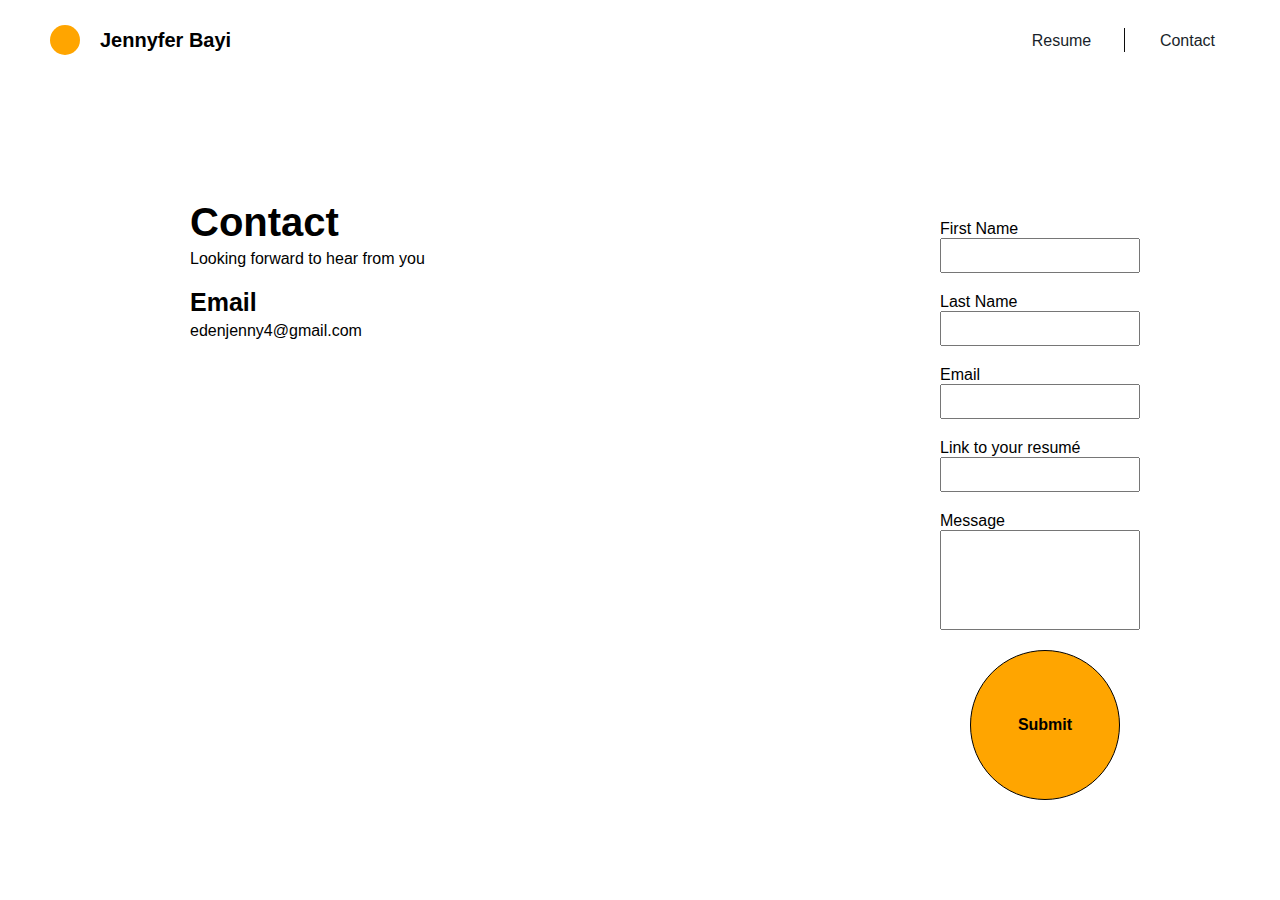
==== src/resume-page/index.html @ 11c58b73 "initial" ====
<!DOCTYPE html>
<html lang="en">
  <head>
    <title>Join Jennyfer</title>

    <meta charset="UTF-8" name="viewport" content="width=device-width" />
    <link rel="stylesheet" href="style.css" />
  </head>
  <body>
    <header class="navbar" id="header">
      <div class="navbar--container">
        <div id="logo">
          <span id="circle"> </span>
          <a id="name" style="text-decoration: none; color: inherit;" href="/"> Jennyfer Bayi </span>
        </div>

        <div class="navbar--toggle" id="mobile-menu">
          <span class="bar"></span>
          <span class="bar"></span>
          <span class="bar"></span>
        </div>

        <ul class="navbar--menu">
          <li class="navbar--item">
            <a href="#" class="navbar--links" id="resume-page">Resume</a>
          </li>
          <!-- <span class="line-image"></span>
          <li class="navbar--item">
            <a href="#projects" class="navbar--links" id="project-page">Projects</a>
          </li> -->
          <span class="line-image"></span>
          <li class="navbar--item">
            <a href="../contact-page/index.html" class="navbar--links" id="contacts-page">Contact</a>
          </li>
        </ul>
      </div>
    </header>

    <main>
      <section class="first-section">
        <div class="contact-text">
          <div class="contacta">
            <h1>Contact</h1>
            <p>Looking forward to hear from you</p>
          </div>
          <!-- <div class="phone">
            <h1>Phone</h1>
            <p>123-456-789</p>
          </div> -->
          <div class="email">
            <h1>Email</h1>
            <p>edenjenny4@gmail.com</p>
          </div>
        </div>
        <div class="contact-container">
          <form name="message" method="post">

              <div class="form-line">
                <label for="fname">First Name</label>
                <input id="fname" type="text" value="" fname="fname" />
              </div>

              <div class="form-line">
                <label for="lname">Last Name</label>
                <input id="lname" type="text" value="" name="lname" />
              </div>

              <div class="form-line">
                <label for="email">Email</label>
                <input id="email" type="text" value="" name="email" />
              </div>

              <div class="form-line">
                <label for="resume">Link to your resumé</label>
                <input id="resume" type="url" value="" name="Link " />
              </div>

              <div class="form-line">
                <label for="message">Message</label>
                <input id="message" type="text" value="" name="message" />
              </div>

            <div id="circle">
              <div class="circle-txt">Submit</div>
            </div>

          </form>
        </div>
      </section>
    </main>
  </body>
</html>
---- src/resume-page/style.css ----
* {
  box-sizing: border-box;
  margin: 0;
  padding: 0px;
  font-family: "DM Sans", sans-serif;
}

body {
  width: 100%;
  height: 100vh;
  position: absolute;
  overflow-x: hidden;
}

/**
------------------------------------
---------- HEADER ------------------
------------------------------------
**/

.navbar {
  position: sticky;
  display: flex;
  height: 80px;
  font-size: 1.2rem;
  align-items: center;
  justify-content: center;
}

.navbar--container {
  z-index: 1;
  display: flex;
  width: 100%;
  height: 80px;
  max-width: 1366px;
  padding: 0 50px;
  margin: 0 auto;
  justify-content: space-between;
}

#logo {
  display: flex;
  align-items: center;
}
#circle {
  width: 30px;
  height: 30px;
  -webkit-border-radius: 25px;
  -moz-border-radius: 25px;
  border-radius: 25px;
  background: #ffa500;
  margin-right: 20px;
}

#name {
  font-style: normal;
  font-weight: bold;
  font-size: 20px;
}

.navbar--menu {
  display: flex;
  margin-right: -20px;
  list-style: none;
  align-items: center;
}

.navbar--item {
  height: 80px;
}

.line-image {
  border-left: 1px solid #0c0c0c;
  height: 24px;
}

.navbar--links {
  display: flex;
  width: 125px;
  height: 100%;
  font-size: 16px;
  line-height: 19px;
  color: #191f2a;
  text-decoration: none;
  align-items: center;
  justify-content: center;
}

/**
------------------------------------
---------- FIRST SECTION -----------
------------------------------------
**/

.first-section {
  max-width: 1100px;
  height: 604px;
  margin: 120px auto;
  display: flex;
  justify-content: space-between;
}

.contact-container {
  max-width: 250px;
  margin-right: 50px;
}
.contact-text {
  margin-left: 100px;
}
.contact-container section{
  width: 100%;
}

.contact-container .form-line{
  margin-top: 20px;
  margin-bottom: 20px;
}

.contacta h1 {
  font-size: 40px;
}
.contacta p {
  margin-top: 5px;
}

.phone {
  margin-top: 50px;
}
.phone h1 {
  font-size: 25px;
}
.phone p {
  margin-top: 5px;
}

.email {
  margin-top: 20px;
}

.email h1 {
  font-size: 25px;
}

.email p {
  margin-top: 5px;
}
input,
label {
  display: block;
}


input#fname {
  height: 35px;
  width: 100%;
}
input#lname {
  height: 35px;
  width: 100%;
}
input#email {
  height: 35px;
  width: 100%;
}
.form-line input{
  height: 35px;
  width: 100%;
}
input#message {
  height: 100px;
  /* width: 90%; */
}
.first-line {
  margin-bottom: -30px;
}
.second-line {
  margin-bottom: 20px;
}
.message {
  display: flex;
  
}
section #circle {
  /* (A) PERCENTAGE WIDTH & BORDER RADIUS */
  width: 150px;
  height: 150px;
  border-radius: 50%;

  /* (B) BACKGROUND COLOR */
  background: #ffa500;
  border: 1px solid #000;
  /* (C) NECESSARY TO POSITION TEXT BLOCK */
  line-height: 0;
  position: relative;
  margin-left: 30px;
}

/* (D) MATCH HEIGHT */
section #circle ::after {
  content: "";
  display: block;
  padding-bottom: 100%;
}

/* (E) TEXT BLOCK */
.circle-txt {
  /* (E1) CENTER TEXT IN CIRCLE */
  position: absolute;
  bottom: -50%;
  width: 100%;
  text-align: center;

  /* (E2) THE FONT - NOT REALLY IMPORTANT */
  font-family: arial, sans-serif;
  font-weight: bold;
}
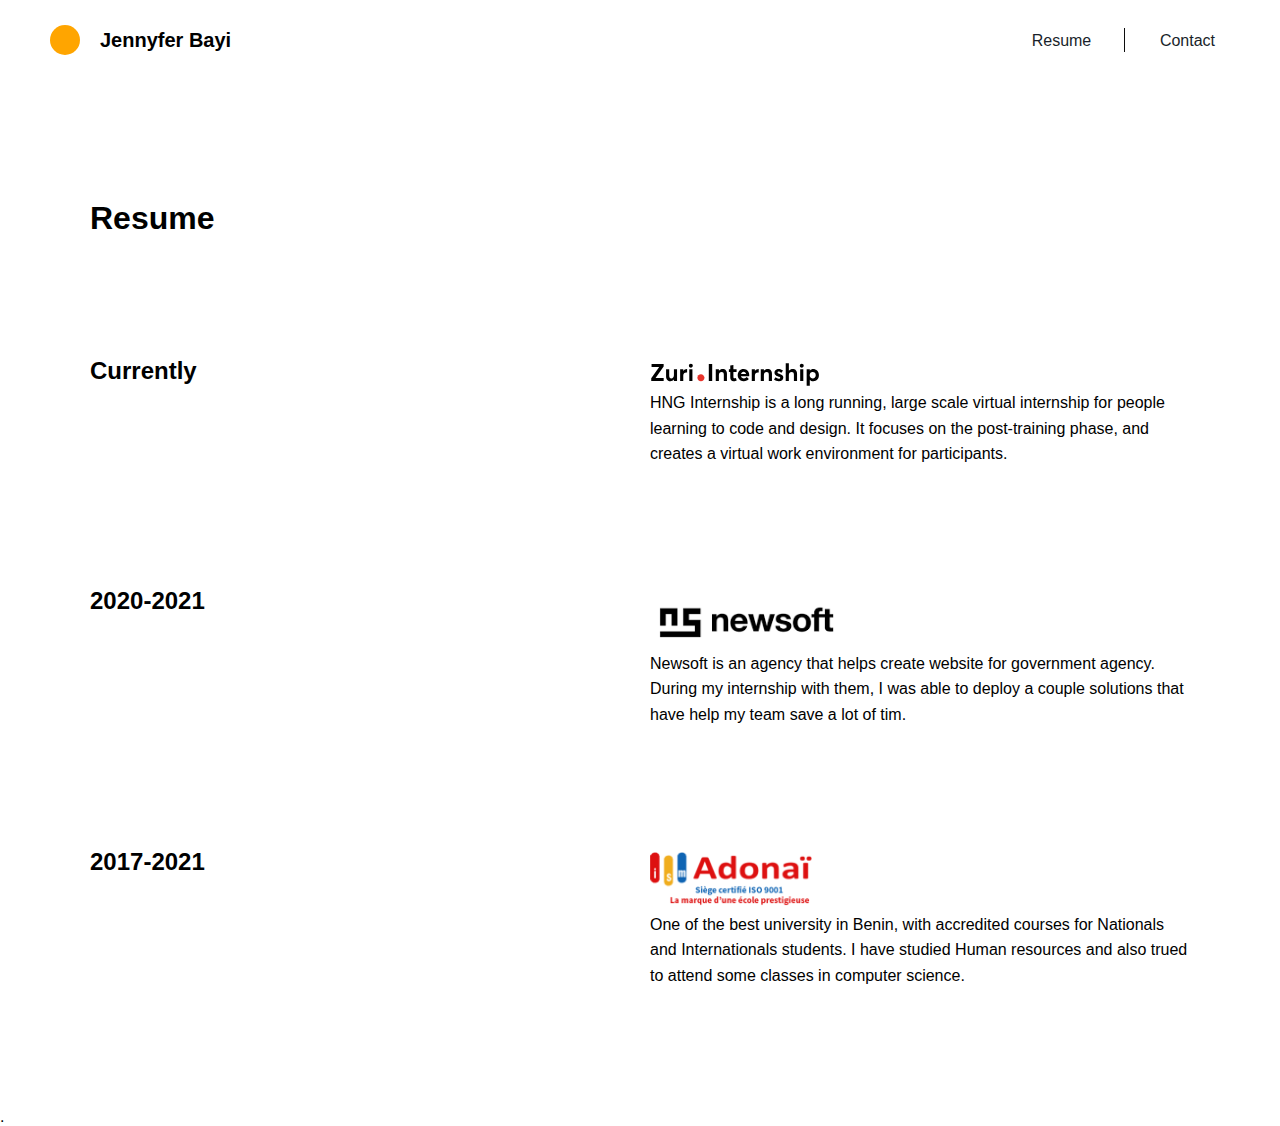
==== commit 6a4e3dc9: "Add files via upload" ====
--- a/src/resume-page/index.html
+++ b/src/resume-page/index.html
@@ -36,57 +36,66 @@
       </div>
     </header>
 
-    <main>
+    <main class="resume-main">
+
       <section class="first-section">
-        <div class="contact-text">
-          <div class="contacta">
-            <h1>Contact</h1>
-            <p>Looking forward to hear from you</p>
+        <h1>Resume</h1>
+      </section>
+
+      <section class="first-section">
+
+          <div class="flex-child">
+            <h2>Currently</h2>
           </div>
-          <!-- <div class="phone">
-            <h1>Phone</h1>
-            <p>123-456-789</p>
-          </div> -->
-          <div class="email">
-            <h1>Email</h1>
-            <p>edenjenny4@gmail.com</p>
+          
+          <div class="flex-child green">
+            <a href="https://internship.zuri.team/"><img  src="../../assets/images/product/zuri.svg"></a>
+            <p>
+              HNG Internship is a long running, large scale virtual internship for people 
+              learning to code and design. It focuses on the post-training phase, and 
+              creates a virtual work environment for participants.
+
+            </p>
           </div>
+          
+      </section>
+      
+      <section class="first-section">
+
+          <div class="flex-child">
+            <h2>2020-2021</h2>
+          </div>
+            
+          <div class="flex-child green">
+            <img  src="../../assets/images/product/log-newsoft.png" style="height: 60px;"></a>
+            <p>
+              Newsoft is an agency that helps create website for government agency. 
+              During my internship with them, I was able to deploy a couple 
+              solutions that have help my team save a lot of tim. 
+
+              </p>
+          </div>
+            
+        </section>
+        <section class="first-section">
+
+        <div class="flex-child">
+          <h2>2017-2021</h2>
         </div>
-        <div class="contact-container">
-          <form name="message" method="post">
+        
+        <div class="flex-child green">
+          <img  src="../../assets/images/product/logo_new122.png" style="height: 60px;"></a>
+          <p>
+            One of the best university in Benin, with accredited courses for Nationals and Internationals
+            students. I have studied Human resources and also trued to attend some classes in computer science.
 
-              <div class="form-line">
-                <label for="fname">First Name</label>
-                <input id="fname" type="text" value="" fname="fname" />
-              </div>
+          </p>
+        </div>
+          
+          
+      </section>
 
-              <div class="form-line">
-                <label for="lname">Last Name</label>
-                <input id="lname" type="text" value="" name="lname" />
-              </div>
-
-              <div class="form-line">
-                <label for="email">Email</label>
-                <input id="email" type="text" value="" name="email" />
-              </div>
-
-              <div class="form-line">
-                <label for="resume">Link to your resumé</label>
-                <input id="resume" type="url" value="" name="Link " />
-              </div>
-
-              <div class="form-line">
-                <label for="message">Message</label>
-                <input id="message" type="text" value="" name="message" />
-              </div>
-
-            <div id="circle">
-              <div class="circle-txt">Submit</div>
-            </div>
-
-          </form>
-        </div>
-      </section>
+      <div style="margin-top: 50px;">.</div>
     </main>
   </body>
 </html>
--- a/src/resume-page/style.css
+++ b/src/resume-page/style.css
@@ -94,7 +94,6 @@
 
 .first-section {
   max-width: 1100px;
-  height: 604px;
   margin: 120px auto;
   display: flex;
   justify-content: space-between;
@@ -214,3 +213,21 @@
   font-family: arial, sans-serif;
   font-weight: bold;
 }
+
+
+.flex-container {
+  display: flex;
+}
+
+.flex-child {
+  flex: 1;
+  /* border: 2px solid yellow; */
+}  
+
+.flex-child:first-child {
+  margin-right: 20px;
+} 
+
+.resume-main p {
+  line-height:1.6em;font-size:16px
+}